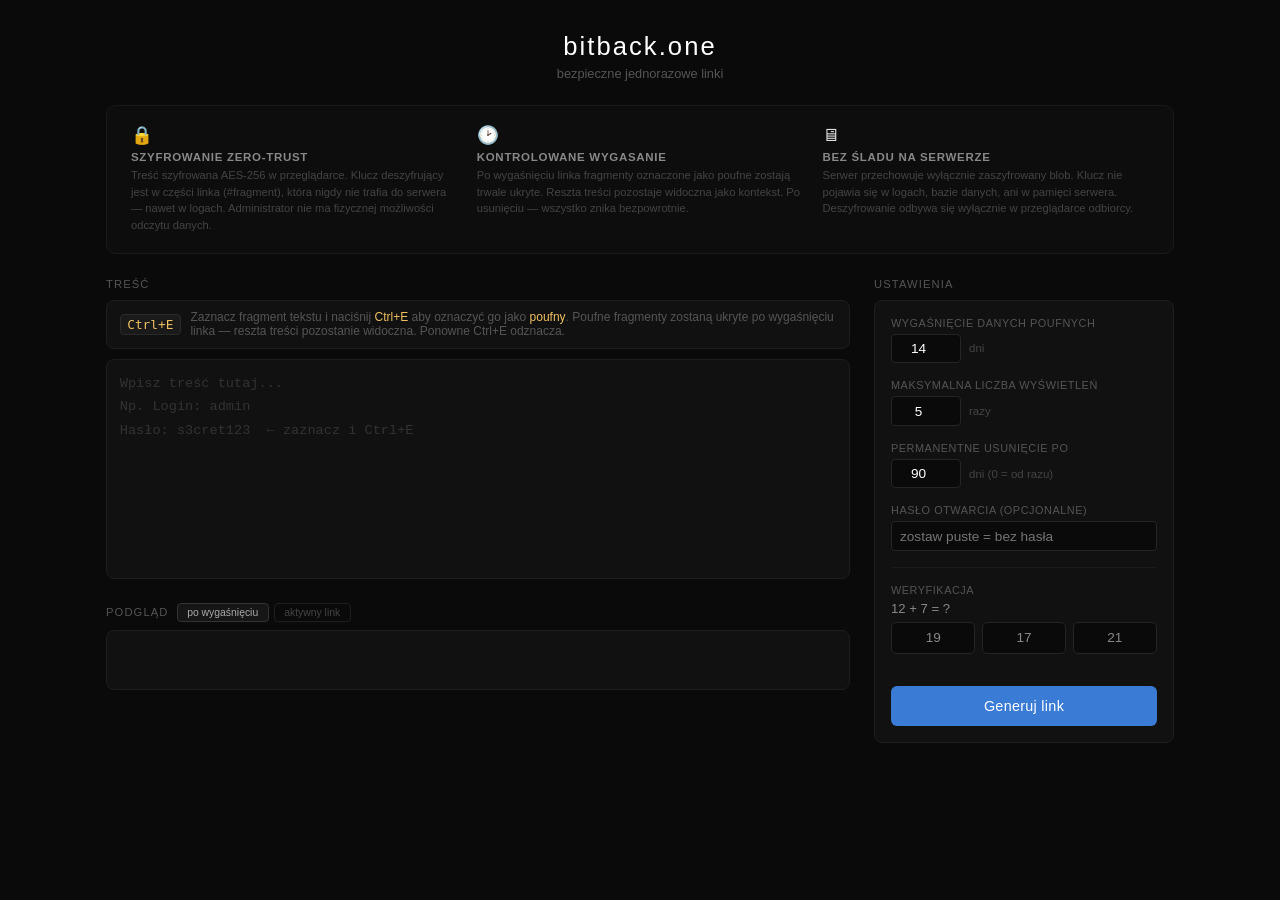
==== index.html @ a9aacf25 "Initial release: zero-trust encrypted one-time links AES-256-CBC encryption with key in URL #fragmen" ====
<!DOCTYPE html>
<html lang="pl">
<head>
    <meta charset="UTF-8">
    <meta name="viewport" content="width=device-width, initial-scale=1.0">
    <title>bitback.one — bezpieczne udostępnianie danych</title>
    <style>
        * { margin: 0; padding: 0; box-sizing: border-box; }

        body {
            font-family: -apple-system, BlinkMacSystemFont, 'Segoe UI', Roboto, sans-serif;
            background: #0a0a0a;
            color: #e0e0e0;
            min-height: 100vh;
        }

        .header {
            text-align: center;
            padding: 2rem 1rem 1.5rem;
        }
        .header h1 {
            font-size: 1.6rem;
            font-weight: 300;
            letter-spacing: 0.08em;
            color: #fff;
        }
        .header p {
            color: #555;
            font-size: 0.8rem;
            margin-top: 0.3rem;
        }

        /* ====== TRUST BAR ====== */
        .trust {
            max-width: 1100px;
            margin: 0 auto 1.5rem;
            padding: 0 1rem;
        }
        .trust-box {
            background: #0d0d0d;
            border: 1px solid #1a1a1a;
            border-radius: 10px;
            padding: 1.2rem 1.5rem;
        }
        .trust-grid {
            display: grid;
            grid-template-columns: repeat(3, 1fr);
            gap: 1.2rem;
        }
        @media (max-width: 768px) {
            .trust-grid { grid-template-columns: 1fr; }
        }
        .trust-item { }
        .trust-icon {
            font-size: 1.1rem;
            margin-bottom: 0.3rem;
        }
        .trust-title {
            font-size: 0.72rem;
            font-weight: 600;
            text-transform: uppercase;
            letter-spacing: 0.06em;
            color: #888;
            margin-bottom: 0.25rem;
        }
        .trust-desc {
            font-size: 0.7rem;
            color: #444;
            line-height: 1.5;
        }

        /* ====== HINT BAR ====== */
        .hint-bar {
            background: #111;
            border: 1px solid #1e1e1e;
            border-radius: 8px;
            padding: 0.6rem 0.8rem;
            margin-bottom: 0.6rem;
            display: flex;
            align-items: center;
            gap: 0.6rem;
            font-size: 0.75rem;
            color: #555;
        }
        .hint-bar kbd {
            display: inline-block;
            padding: 0.15em 0.5em;
            background: #1a1a1a;
            border: 1px solid #2a2a2a;
            border-radius: 4px;
            font-family: 'Consolas', monospace;
            font-size: 0.8rem;
            color: #f0c060;
            white-space: nowrap;
        }
        .hint-bar .hint-text { color: #555; }
        .hint-bar .hint-text strong { color: #f0c060; font-weight: 500; }

        .main {
            max-width: 1100px;
            margin: 0 auto;
            padding: 0 1rem 3rem;
        }

        /* --- LAYOUT DWU-KOLUMNOWY --- */
        .two-col {
            display: grid;
            grid-template-columns: 1fr 300px;
            gap: 1.5rem;
            align-items: start;
        }
        @media (max-width: 768px) {
            .two-col { grid-template-columns: 1fr; }
        }

        .col-label {
            font-size: 0.7rem;
            text-transform: uppercase;
            letter-spacing: 0.1em;
            color: #555;
            margin-bottom: 0.6rem;
        }

        /* ====== LEWA KOLUMNA — EDYTOR ====== */
        .col-left { min-width: 0; }

        /* placeholder edytora */

        /* edytor contenteditable */
        .editor {
            width: 100%;
            min-height: 220px;
            padding: 0.8rem;
            background: #111;
            border: 1px solid #1e1e1e;
            border-radius: 8px;
            color: #ddd;
            font-family: 'Consolas', 'Monaco', 'Courier New', monospace;
            font-size: 0.85rem;
            line-height: 1.7;
            outline: none;
            white-space: pre-wrap;
            word-break: break-word;
            cursor: text;
            transition: border-color 0.15s;
        }
        .editor:focus { border-color: #333; }
        .editor:empty::before {
            content: 'Wpisz treść tutaj...\ANp. Login: admin\AHasło: s3cret123  ← zaznacz i Ctrl+E';
            color: #333;
            pointer-events: none;
            white-space: pre-wrap;
        }

        /* oznaczone fragmenty poufne */
        .editor .secret {
            background: rgba(212, 146, 42, 0.15);
            color: #f0c060;
            border-radius: 3px;
            padding: 0.05em 0.15em;
            border-bottom: 2px solid rgba(212, 146, 42, 0.4);
        }

        /* ====== PRAWA KOLUMNA — KONFIG ====== */
        .col-right {
            position: sticky;
            top: 1.5rem;
        }

        .config-panel {
            background: #111;
            border: 1px solid #1e1e1e;
            border-radius: 8px;
            padding: 1rem;
        }

        .config-group {
            margin-bottom: 1rem;
        }
        .config-group:last-child { margin-bottom: 0; }

        .config-group label {
            display: block;
            font-size: 0.68rem;
            text-transform: uppercase;
            letter-spacing: 0.05em;
            color: #555;
            margin-bottom: 0.3rem;
        }

        .config-row {
            display: flex;
            align-items: center;
            gap: 0.5rem;
        }

        .config-input {
            width: 70px;
            padding: 0.4rem 0.5rem;
            background: #0a0a0a;
            border: 1px solid #252525;
            border-radius: 4px;
            color: #fff;
            font-size: 0.85rem;
            text-align: center;
            outline: none;
        }
        .config-input:focus { border-color: #444; }

        .config-unit {
            font-size: 0.72rem;
            color: #444;
        }

        .config-sep {
            border: none;
            border-top: 1px solid #1a1a1a;
            margin: 1rem 0;
        }

        /* antybot */
        .antibot-q {
            font-size: 0.82rem;
            color: #888;
            margin-bottom: 0.4rem;
        }
        .antibot-options {
            display: flex;
            gap: 0.4rem;
        }
        .antibot-opt {
            flex: 1;
            padding: 0.45rem;
            border-radius: 5px;
            border: 1px solid #252525;
            background: #0a0a0a;
            color: #888;
            font-size: 0.85rem;
            text-align: center;
            cursor: pointer;
            transition: all 0.15s;
            user-select: none;
        }
        .antibot-opt:hover {
            border-color: #444;
            color: #ccc;
        }
        .antibot-opt.selected {
            border-color: #3a7bd5;
            background: #0f1a2e;
            color: #6ea8f0;
        }

        /* honeypot */
        .ohnohoney {
            position: absolute;
            left: -9999px;
            opacity: 0;
            height: 0;
            width: 0;
            pointer-events: none;
        }

        /* przycisk generuj */
        .generate-btn {
            width: 100%;
            padding: 0.75rem;
            margin-top: 1rem;
            border-radius: 6px;
            border: none;
            background: #3a7bd5;
            color: #fff;
            font-size: 0.9rem;
            font-weight: 500;
            cursor: pointer;
            transition: background 0.15s;
            letter-spacing: 0.02em;
        }
        .generate-btn:hover { background: #4a8be5; }
        .generate-btn:active { background: #2a6bc5; }

        /* ====== PODGLĄD WYGAŚNIĘCIA ====== */
        .preview-section {
            margin-top: 1.5rem;
        }
        .preview-bar {
            display: flex;
            align-items: center;
            gap: 0.5rem;
            margin-bottom: 0.5rem;
        }
        .preview-bar .col-label { margin-bottom: 0; }
        .preview-tabs {
            display: flex;
            gap: 0.3rem;
        }
        .preview-tab {
            padding: 0.2rem 0.6rem;
            border-radius: 4px;
            border: 1px solid #1e1e1e;
            background: transparent;
            color: #444;
            font-size: 0.65rem;
            cursor: pointer;
            transition: all 0.15s;
        }
        .preview-tab.active {
            border-color: #333;
            color: #aaa;
            background: #161616;
        }
        .preview-box {
            background: #111;
            border: 1px solid #1e1e1e;
            border-radius: 8px;
            padding: 0.8rem;
            font-family: 'Consolas', 'Monaco', 'Courier New', monospace;
            font-size: 0.85rem;
            line-height: 1.7;
            white-space: pre-wrap;
            word-break: break-word;
            min-height: 60px;
        }
        .preview-box .masked {
            background: rgba(100, 100, 100, 0.2);
            color: #555;
            border-radius: 3px;
            padding: 0.05em 0.15em;
            letter-spacing: 0.1em;
        }
        .preview-box .secret {
            background: rgba(212, 146, 42, 0.15);
            color: #f0c060;
            border-radius: 3px;
            padding: 0.05em 0.15em;
            border-bottom: 2px solid rgba(212, 146, 42, 0.4);
        }

        /* ====== WYNIK ====== */
        .result {
            margin-top: 1.5rem;
            display: none;
        }
        .result.show { display: block; }

        .result-box {
            background: #0c1a0c;
            border: 1px solid #1a3a1a;
            border-radius: 8px;
            padding: 0.8rem 1rem;
        }
        .result-label {
            font-size: 0.68rem;
            text-transform: uppercase;
            letter-spacing: 0.1em;
            color: #4a4;
            margin-bottom: 0.4rem;
        }
        .result-link {
            display: flex;
            align-items: center;
            gap: 0.5rem;
        }
        .result-url {
            flex: 1;
            padding: 0.45rem 0.6rem;
            background: #080808;
            border: 1px solid #252525;
            border-radius: 4px;
            color: #7d7;
            font-family: monospace;
            font-size: 0.8rem;
            outline: none;
        }
        .copy-btn {
            padding: 0.45rem 0.9rem;
            background: #142814;
            border: 1px solid #1a3a1a;
            border-radius: 4px;
            color: #7d7;
            font-size: 0.75rem;
            cursor: pointer;
            transition: background 0.15s;
            white-space: nowrap;
        }
        .copy-btn:hover { background: #1e3a1e; }

        .result-password {
            margin-top: 0.6rem;
            padding: 0.5rem 0.7rem;
            background: #0a1a0a;
            border: 1px solid #1a3a1a;
            border-radius: 4px;
            font-size: 0.78rem;
            color: #6b6;
            display: none;
        }
        .result-password.show { display: block; }
        .result-password strong {
            color: #9d9;
            font-family: monospace;
            font-weight: 500;
        }

    </style>
</head>
<body>

<div class="header">
    <h1>bitback.one</h1>
    <p>bezpieczne jednorazowe linki</p>
</div>

<div class="trust">
    <div class="trust-box">
        <div class="trust-grid">
            <div class="trust-item">
                <div class="trust-icon">&#128274;</div>
                <div class="trust-title">Szyfrowanie zero-trust</div>
                <div class="trust-desc">Treść szyfrowana AES-256 w przeglądarce. Klucz deszyfrujący jest w części linka (#fragment), która nigdy nie trafia do serwera — nawet w logach. Administrator nie ma fizycznej możliwości odczytu danych.</div>
            </div>
            <div class="trust-item">
                <div class="trust-icon">&#128337;</div>
                <div class="trust-title">Kontrolowane wygasanie</div>
                <div class="trust-desc">Po wygaśnięciu linka fragmenty oznaczone jako poufne zostają trwale ukryte. Reszta treści pozostaje widoczna jako kontekst. Po usunięciu — wszystko znika bezpowrotnie.</div>
            </div>
            <div class="trust-item">
                <div class="trust-icon">&#128421;</div>
                <div class="trust-title">Bez śladu na serwerze</div>
                <div class="trust-desc">Serwer przechowuje wyłącznie zaszyfrowany blob. Klucz nie pojawia się w logach, bazie danych, ani w pamięci serwera. Deszyfrowanie odbywa się wyłącznie w przeglądarce odbiorcy.</div>
            </div>
        </div>
    </div>
</div>

<div class="main">
    <form id="createForm" autocomplete="off" onsubmit="return false;">
        <input type="text" name="website_url" class="ohnohoney" tabindex="-1" autocomplete="off">

        <div class="two-col">
            <!-- LEWA — edytor -->
            <div class="col-left">
                <div class="col-label">Treść</div>
                <div class="hint-bar">
                    <kbd>Ctrl+E</kbd>
                    <span class="hint-text">Zaznacz fragment tekstu i naciśnij <strong>Ctrl+E</strong> aby oznaczyć go jako <strong>poufny</strong>. Poufne fragmenty zostaną ukryte po wygaśnięciu linka — reszta treści pozostanie widoczna. Ponowne Ctrl+E odznacza.</span>
                </div>
                <div class="editor" id="editor" contenteditable="true" spellcheck="false"></div>

                <!-- podgląd pod edytorem -->
                <div class="preview-section">
                    <div class="preview-bar">
                        <div class="col-label">Podgląd</div>
                        <div class="preview-tabs">
                            <button type="button" class="preview-tab active" onclick="setPreview('expired', this)">po wygaśnięciu</button>
                            <button type="button" class="preview-tab" onclick="setPreview('active', this)">aktywny link</button>
                        </div>
                    </div>
                    <div class="preview-box" id="preview"></div>
                </div>
            </div>

            <!-- PRAWA — konfiguracja -->
            <div class="col-right">
                <div class="col-label">Ustawienia</div>
                <div class="config-panel">
                    <div class="config-group">
                        <label>Wygaśnięcie danych poufnych</label>
                        <div class="config-row">
                            <input type="number" class="config-input" id="expireDays" value="14" min="1" max="3650">
                            <span class="config-unit">dni</span>
                        </div>
                    </div>

                    <div class="config-group">
                        <label>Maksymalna liczba wyświetleń</label>
                        <div class="config-row">
                            <input type="number" class="config-input" id="maxViews" value="5" min="1" max="10000">
                            <span class="config-unit">razy</span>
                        </div>
                    </div>

                    <div class="config-group">
                        <label>Permanentne usunięcie po</label>
                        <div class="config-row">
                            <input type="number" class="config-input" id="deleteDays" value="90" min="0" max="3650">
                            <span class="config-unit">dni (0 = od razu)</span>
                        </div>
                    </div>

                    <div class="config-group">
                        <label>Hasło otwarcia (opcjonalne)</label>
                        <div class="config-row">
                            <input type="text" class="config-input" id="linkPassword" style="width:100%;text-align:left;" placeholder="zostaw puste = bez hasła" autocomplete="off">
                        </div>
                    </div>

                    <hr class="config-sep">

                    <div class="config-group">
                        <label>Weryfikacja</label>
                        <div class="antibot-q" id="mathQuestion"></div>
                        <div class="antibot-options" id="mathOptions"></div>
                    </div>

                    <button type="button" class="generate-btn" onclick="generateLink()">Generuj link</button>
                </div>
            </div>
        </div>
    </form>

    <div class="result" id="result">
        <div class="result-box">
            <div class="result-label">Twój link</div>
            <div class="result-link">
                <input type="text" class="result-url" id="resultUrl" readonly>
                <button type="button" class="copy-btn" onclick="copyLink()">Kopiuj</button>
            </div>
            <div class="result-password" id="resultPassword"></div>
        </div>
    </div>

</div>

<script>
    const editor = document.getElementById('editor');
    let mathA, mathB;
    let previewMode = 'expired';

    // --- MATH ANTYBOT (klikalne opcje) ---
    let selectedAnswer = null;

    function generateMath() {
        mathA = Math.floor(Math.random() * 15) + 1;
        mathB = Math.floor(Math.random() * 15) + 1;
        selectedAnswer = null;

        const correct = mathA + mathB;
        // wygeneruj 2 fałszywe odpowiedzi (różne od poprawnej i od siebie)
        const fakes = new Set();
        while (fakes.size < 2) {
            const f = correct + (Math.floor(Math.random() * 7) - 3); // ±3
            if (f !== correct && f > 0) fakes.add(f);
        }

        const options = [correct, ...fakes];
        // shuffle
        for (let i = options.length - 1; i > 0; i--) {
            const j = Math.floor(Math.random() * (i + 1));
            [options[i], options[j]] = [options[j], options[i]];
        }

        document.getElementById('mathQuestion').textContent = `${mathA} + ${mathB} = ?`;
        const container = document.getElementById('mathOptions');
        container.innerHTML = '';
        options.forEach(val => {
            const btn = document.createElement('button');
            btn.type = 'button';
            btn.className = 'antibot-opt';
            btn.textContent = val;
            btn.addEventListener('click', () => {
                container.querySelectorAll('.antibot-opt').forEach(b => b.classList.remove('selected'));
                btn.classList.add('selected');
                selectedAnswer = val;
            });
            container.appendChild(btn);
        });
    }
    generateMath();

    // --- TOGGLE SECRET (oznacz / odznacz) ---
    function toggleSecret() {
        const sel = window.getSelection();
        if (!sel.rangeCount) return;

        // sprawdź czy kursor/zaznaczenie jest wewnątrz .secret
        const anchorParent = sel.anchorNode.nodeType === 3 ? sel.anchorNode.parentElement : sel.anchorNode;
        const secretEl = anchorParent ? anchorParent.closest('.secret') : null;

        if (secretEl && editor.contains(secretEl)) {
            // --- ODZNACZ ---
            // wstaw marker <span> tuż za secretEl, żeby po unwrap+normalize mieć punkt odniesienia
            const marker = document.createElement('span');
            marker.setAttribute('data-cursor', '1');
            secretEl.parentNode.insertBefore(marker, secretEl.nextSibling);

            const parent = secretEl.parentNode;
            while (secretEl.firstChild) {
                parent.insertBefore(secretEl.firstChild, secretEl);
            }
            parent.removeChild(secretEl);
            parent.normalize();

            // postaw kursor przed markerem, usuń marker
            const r = document.createRange();
            r.setStartBefore(marker);
            r.collapse(true);
            marker.remove();
            sel.removeAllRanges();
            sel.addRange(r);
            editor.focus();
            updatePreview();
            return;
        }

        // --- OZNACZ ---
        if (sel.isCollapsed) return; // nic nie zaznaczono
        const range = sel.getRangeAt(0);
        if (!editor.contains(range.commonAncestorContainer)) return;

        // blokuj zagnieżdżanie: sprawdź czy zaznaczenie dotyka istniejącego .secret
        const fragment = range.cloneContents();
        if (fragment.querySelector('.secret')) return; // zaznaczenie obejmuje .secret
        const startParent = range.startContainer.nodeType === 3 ? range.startContainer.parentElement : range.startContainer;
        const endParent = range.endContainer.nodeType === 3 ? range.endContainer.parentElement : range.endContainer;
        if (startParent && startParent.closest('.secret')) return; // start wewnątrz .secret
        if (endParent && endParent.closest('.secret')) return;   // koniec wewnątrz .secret

        const mark = document.createElement('span');
        mark.className = 'secret';

        try {
            range.surroundContents(mark);
        } catch(e) {
            // fallback nie powinien się zdarzać po naszych guardach, ale na wszelki wypadek
            return;
        }

        // postaw kursor za nowym spanem
        const r = document.createRange();
        r.setStartAfter(mark);
        r.collapse(true);
        sel.removeAllRanges();
        sel.addRange(r);
        editor.focus();
        updatePreview();
    }

    function markSecret() { toggleSecret(); }
    function clearSecret() { toggleSecret(); }

    // --- SKRÓT Ctrl+E ---
    editor.addEventListener('keydown', function(e) {
        if (e.ctrlKey && e.key === 'e') {
            e.preventDefault();
            toggleSecret();
        }
    });

    // --- PODGLĄD ---
    function updatePreview() {
        const previewBox = document.getElementById('preview');
        const html = editor.innerHTML;

        if (previewMode === 'expired') {
            previewBox.innerHTML = html.replace(
                /<span class="secret">[^<]*<\/span>/g,
                '<span class="masked">●●●●●●</span>'
            );
        } else {
            previewBox.innerHTML = html;
        }
    }

    function setPreview(mode, btn) {
        previewMode = mode;
        document.querySelectorAll('.preview-tab').forEach(t => t.classList.remove('active'));
        btn.classList.add('active');
        updatePreview();
    }

    editor.addEventListener('input', updatePreview);

    // --- EKSTRAKCJA DANYCH Z EDYTORA ---
    function extractSections() {
        const sections = [];

        function parseNode(node) {
            if (node.nodeType === 3) {
                sections.push({ type: 'text', content: node.textContent });
            } else if (node.nodeType === 1) {
                if (node.classList && node.classList.contains('secret')) {
                    sections.push({ type: 'secret', content: node.textContent });
                } else if (node.tagName === 'BR') {
                    sections.push({ type: 'text', content: '\n' });
                } else if (node.tagName === 'DIV') {
                    sections.push({ type: 'text', content: '\n' });
                    node.childNodes.forEach(child => parseNode(child));
                } else {
                    node.childNodes.forEach(child => parseNode(child));
                }
            }
        }

        editor.childNodes.forEach(node => parseNode(node));

        // scal sąsiednie tego samego typu
        const merged = [];
        sections.forEach(s => {
            const last = merged[merged.length - 1];
            if (last && last.type === s.type) {
                last.content += s.content;
            } else {
                merged.push({ ...s });
            }
        });

        return merged.filter(s => s.content.length > 0);
    }

    // --- GENERUJ LINK ---
    async function generateLink() {
        // honeypot
        const honeypot = document.querySelector('.ohnohoney').value;

        // treść
        const text = editor.textContent.trim();
        if (!text) {
            alert('Wpisz treść.');
            return;
        }

        // math — sprawdź czy wybrano odpowiedź
        if (selectedAnswer === null) {
            alert('Wybierz odpowiedź na pytanie.');
            return;
        }

        const sections = extractSections();

        const btn = document.querySelector('.generate-btn');
        btn.disabled = true;
        btn.textContent = '...';

        try {
            const resp = await fetch('/api/create.php', {
                method: 'POST',
                headers: { 'Content-Type': 'application/json' },
                body: JSON.stringify({
                    website_url: honeypot,
                    sections: sections,
                    expire_days: parseInt(document.getElementById('expireDays').value) || 7,
                    max_views: parseInt(document.getElementById('maxViews').value) || 25,
                    delete_after_days: parseInt(document.getElementById('deleteDays').value) || 30,
                    password: document.getElementById('linkPassword').value.trim() || '',
                    math_expected: mathA + mathB,
                    math_answer: selectedAnswer,
                }),
            });

            const result = await resp.json();

            if (result.ok) {
                document.getElementById('resultUrl').value = result.url;
                document.getElementById('result').classList.add('show');
                // pokaż hasło jeśli było ustawione
                const pwdEl = document.getElementById('resultPassword');
                const pwd = document.getElementById('linkPassword').value.trim();
                if (pwd) {
                    pwdEl.innerHTML = 'Twoje hasło: <strong>' + pwd.replace(/</g, '&lt;') + '</strong>';
                    pwdEl.classList.add('show');
                } else {
                    pwdEl.classList.remove('show');
                    pwdEl.innerHTML = '';
                }
                generateMath();
            } else if (result.error === 'ratelimit') {
                alert('Zbyt wiele prób. Spróbuj później.');
            } else if (result.error === 'math') {
                alert('Nieprawidłowa odpowiedź.');
                generateMath();
            } else {
                alert(result.error || 'Błąd serwera.');
            }
        } catch (e) {
            alert('Błąd połączenia z serwerem.');
        } finally {
            btn.disabled = false;
            btn.textContent = 'Generuj link';
        }
    }

    function copyLink() {
        const input = document.getElementById('resultUrl');
        input.select();
        navigator.clipboard.writeText(input.value).then(() => {
            const btn = document.querySelector('.copy-btn');
            btn.textContent = 'Skopiowano!';
            setTimeout(() => btn.textContent = 'Kopiuj', 2000);
        });
    }

    // init
    updatePreview();
</script>

</body>
</html>
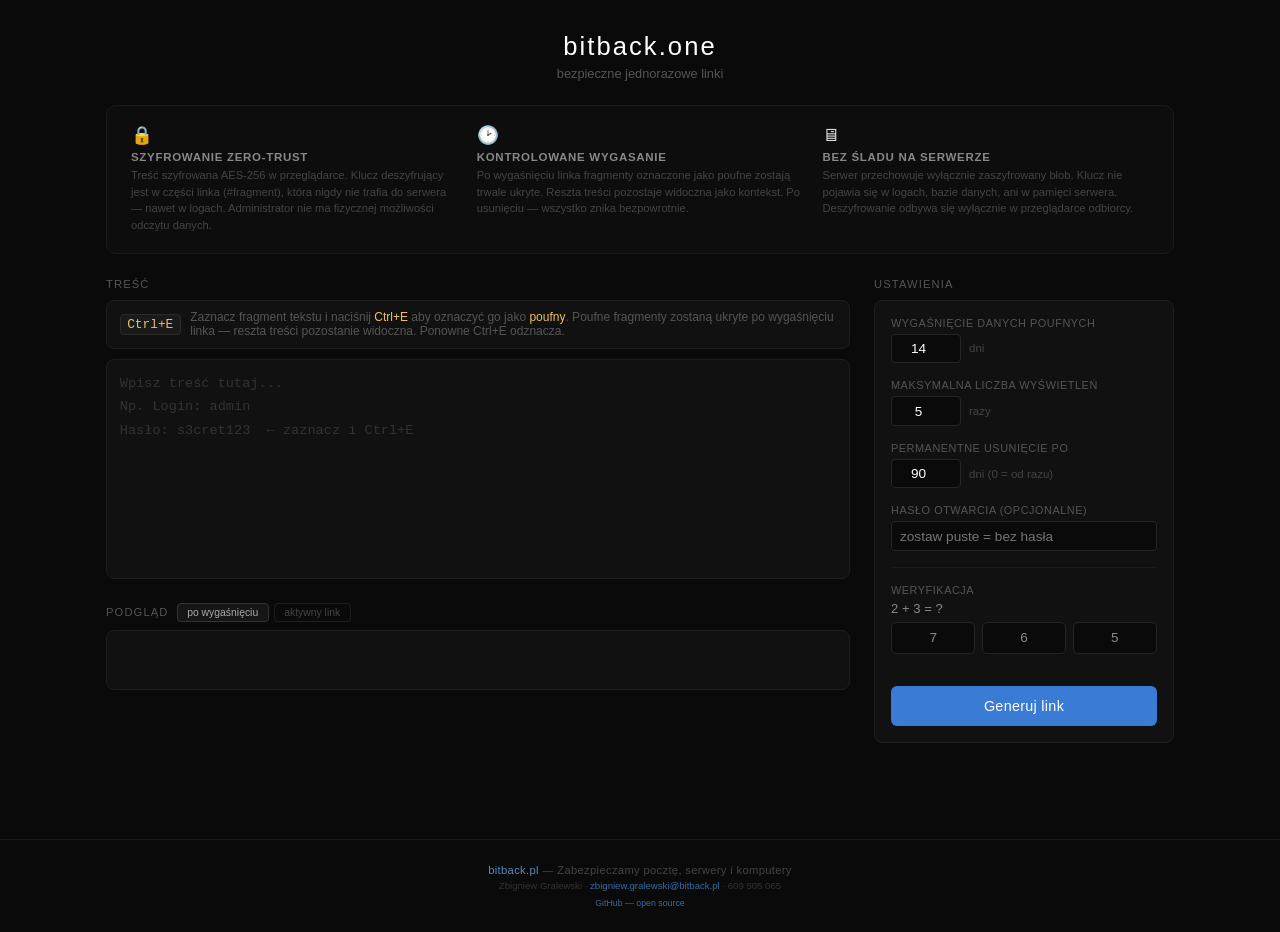
==== commit 68689d4e: "Add bitback.pl footer with contact info and GitHub link Footer visible on all pages: create form, li" ====
--- a/index.html
+++ b/index.html
@@ -520,6 +520,18 @@
         </div>
     </div>
 
+</div>
+
+<div style="margin-top:3rem;padding:1.5rem 1rem;text-align:center;border-top:1px solid #1a1a1a;">
+    <div style="font-size:0.7rem;color:#444;letter-spacing:0.03em;">
+        <a href="https://bitback.pl" target="_blank" rel="noopener" style="color:#5a8abf;text-decoration:none;">bitback.pl</a> — Zabezpieczamy pocztę, serwery i komputery
+    </div>
+    <div style="font-size:0.6rem;color:#333;margin-top:0.3rem;">
+        Zbigniew Gralewski · <a href="mailto:zbigniew.gralewski@bitback.pl" style="color:#3a6a9f;text-decoration:none;">zbigniew.gralewski@bitback.pl</a> · 609 505 065
+    </div>
+    <div style="font-size:0.55rem;color:#2a2a2a;margin-top:0.4rem;">
+        <a href="https://github.com/bitback/bitback.one" target="_blank" rel="noopener" style="color:#3a6a9f;text-decoration:none;">GitHub — open source</a>
+    </div>
 </div>
 
 <script>
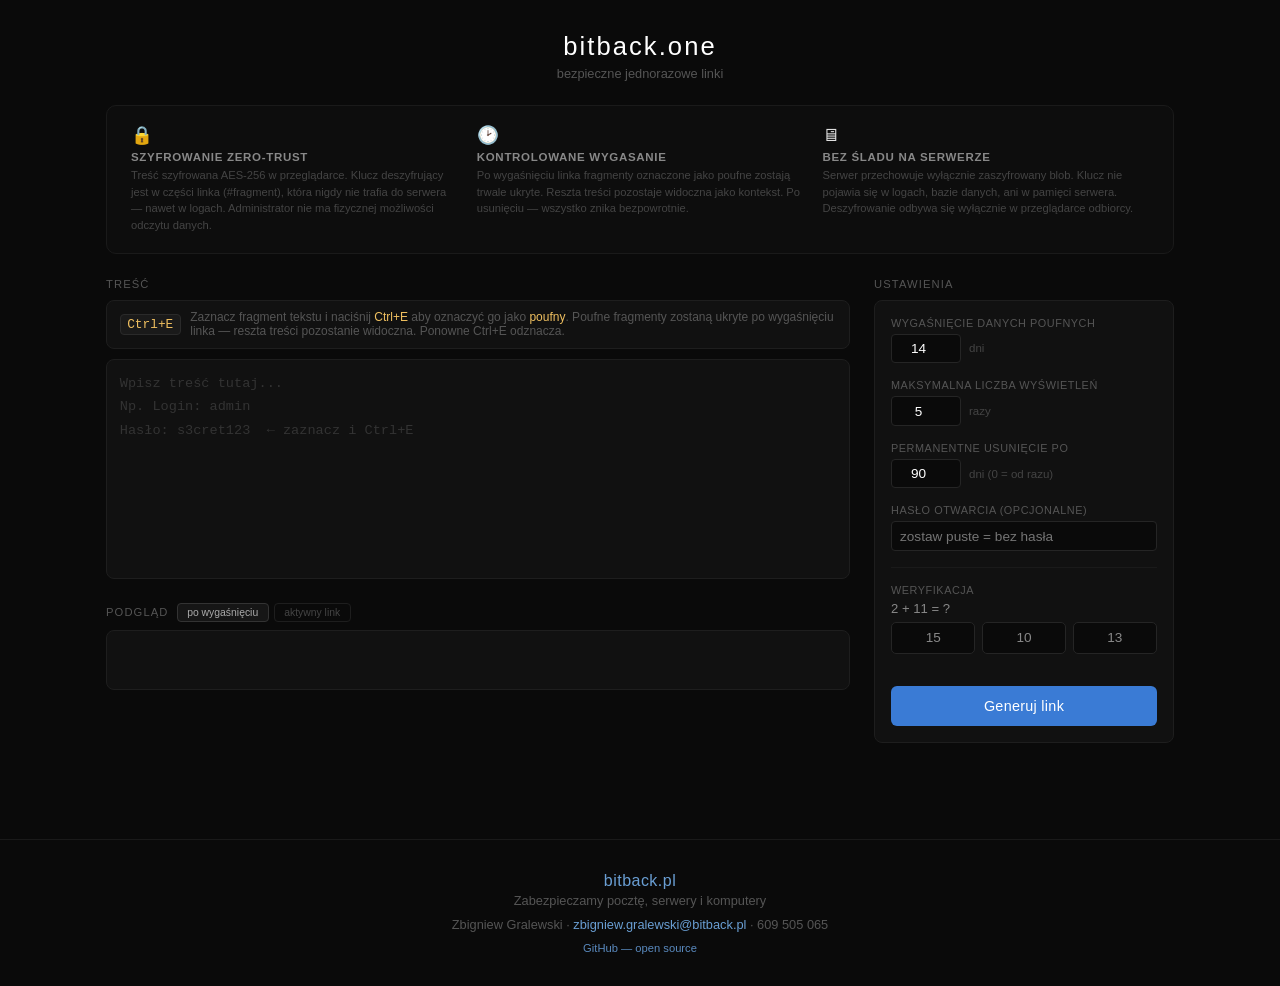
==== commit b64f6dee: "Enlarge footer: bigger fonts, better visibility Increased font sizes across all footers — brand name" ====
--- a/index.html
+++ b/index.html
@@ -522,15 +522,18 @@
 
 </div>
 
-<div style="margin-top:3rem;padding:1.5rem 1rem;text-align:center;border-top:1px solid #1a1a1a;">
-    <div style="font-size:0.7rem;color:#444;letter-spacing:0.03em;">
-        <a href="https://bitback.pl" target="_blank" rel="noopener" style="color:#5a8abf;text-decoration:none;">bitback.pl</a> — Zabezpieczamy pocztę, serwery i komputery
+<div style="margin-top:3rem;padding:2rem 1rem;text-align:center;border-top:1px solid #1a1a1a;">
+    <div style="font-size:1rem;color:#666;letter-spacing:0.03em;">
+        <a href="https://bitback.pl" target="_blank" rel="noopener" style="color:#6a9fd4;text-decoration:none;font-weight:500;">bitback.pl</a>
     </div>
-    <div style="font-size:0.6rem;color:#333;margin-top:0.3rem;">
-        Zbigniew Gralewski · <a href="mailto:zbigniew.gralewski@bitback.pl" style="color:#3a6a9f;text-decoration:none;">zbigniew.gralewski@bitback.pl</a> · 609 505 065
+    <div style="font-size:0.8rem;color:#555;margin-top:0.2rem;">
+        Zabezpieczamy pocztę, serwery i komputery
     </div>
-    <div style="font-size:0.55rem;color:#2a2a2a;margin-top:0.4rem;">
-        <a href="https://github.com/bitback/bitback.one" target="_blank" rel="noopener" style="color:#3a6a9f;text-decoration:none;">GitHub — open source</a>
+    <div style="font-size:0.8rem;color:#555;margin-top:0.6rem;">
+        Zbigniew Gralewski · <a href="mailto:zbigniew.gralewski@bitback.pl" style="color:#6a9fd4;text-decoration:none;">zbigniew.gralewski@bitback.pl</a> · 609 505 065
+    </div>
+    <div style="font-size:0.7rem;color:#444;margin-top:0.6rem;">
+        <a href="https://github.com/bitback/bitback.one" target="_blank" rel="noopener" style="color:#5a8abf;text-decoration:none;">GitHub — open source</a>
     </div>
 </div>
 
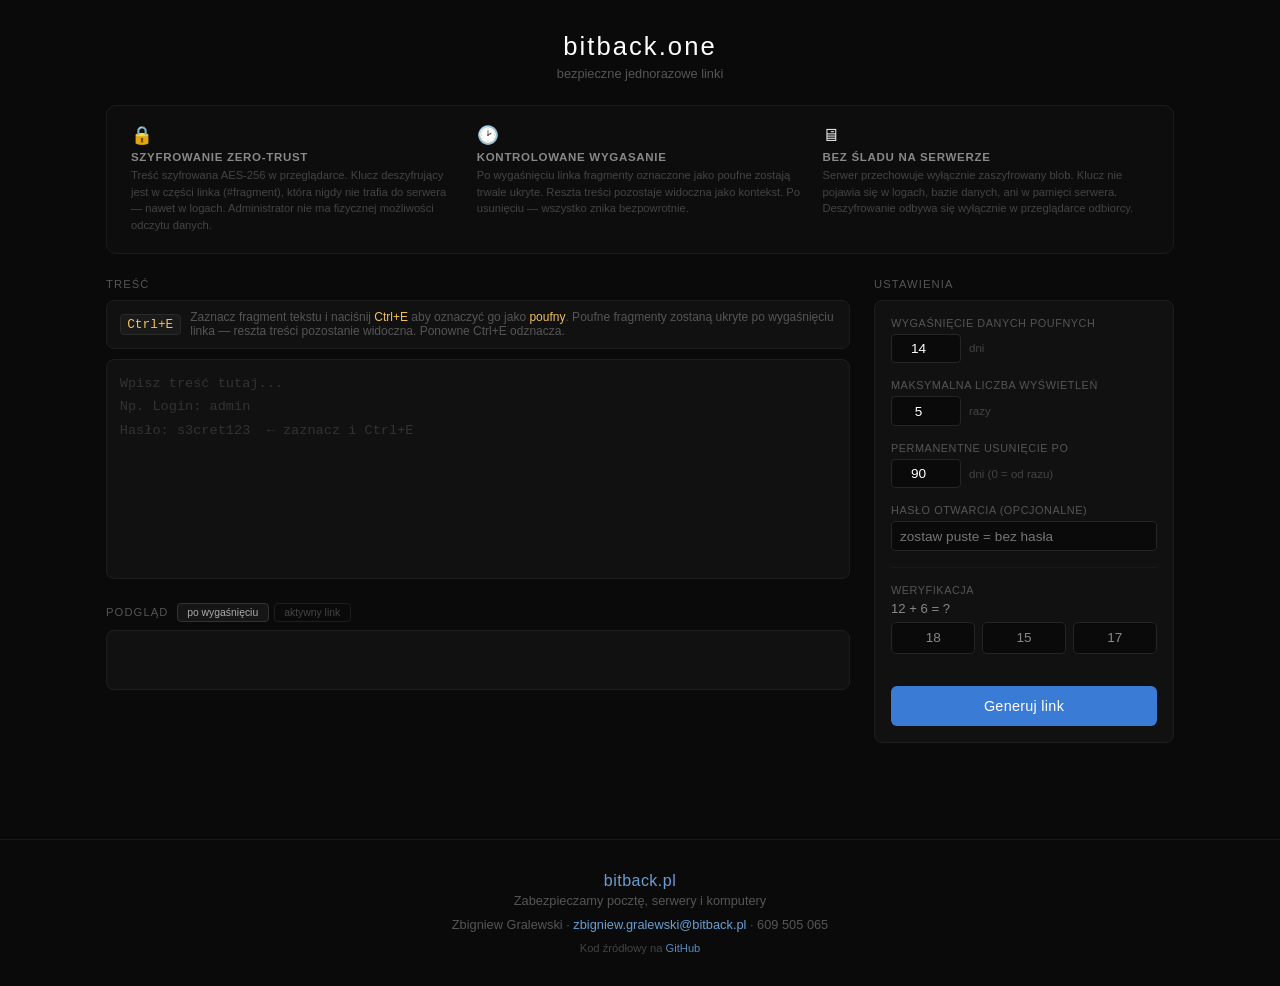
==== commit b17b7385: "Add "Source code on GitHub" label to all footers Changed bare "GitHub" links to "Kod źródłowy na Git" ====
--- a/index.html
+++ b/index.html
@@ -533,7 +533,7 @@
         Zbigniew Gralewski · <a href="mailto:zbigniew.gralewski@bitback.pl" style="color:#6a9fd4;text-decoration:none;">zbigniew.gralewski@bitback.pl</a> · 609 505 065
     </div>
     <div style="font-size:0.7rem;color:#444;margin-top:0.6rem;">
-        <a href="https://github.com/bitback/bitback.one" target="_blank" rel="noopener" style="color:#5a8abf;text-decoration:none;">GitHub — open source</a>
+        Kod źródłowy na <a href="https://github.com/bitback/bitback.one" target="_blank" rel="noopener" style="color:#5a8abf;text-decoration:none;">GitHub</a>
     </div>
 </div>
 
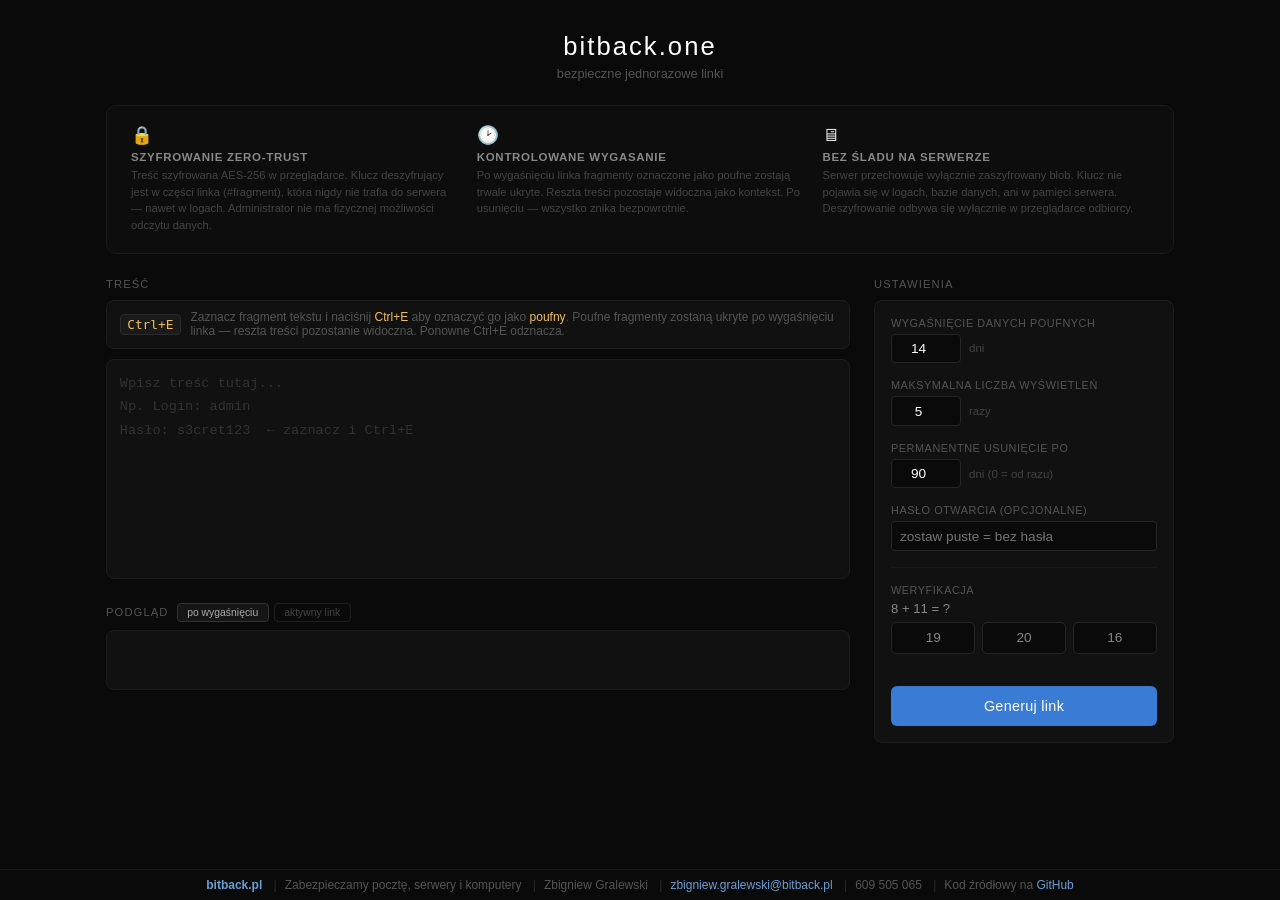
==== commit ed8adf34: "Sticky floating 1-liner footer on all pages Footer is now fixed to the bottom of the viewport, alway" ====
--- a/index.html
+++ b/index.html
@@ -12,6 +12,7 @@
             background: #0a0a0a;
             color: #e0e0e0;
             min-height: 100vh;
+            padding-bottom: 2.5rem;
         }
 
         .header {
@@ -522,19 +523,13 @@
 
 </div>
 
-<div style="margin-top:3rem;padding:2rem 1rem;text-align:center;border-top:1px solid #1a1a1a;">
-    <div style="font-size:1rem;color:#666;letter-spacing:0.03em;">
-        <a href="https://bitback.pl" target="_blank" rel="noopener" style="color:#6a9fd4;text-decoration:none;font-weight:500;">bitback.pl</a>
-    </div>
-    <div style="font-size:0.8rem;color:#555;margin-top:0.2rem;">
-        Zabezpieczamy pocztę, serwery i komputery
-    </div>
-    <div style="font-size:0.8rem;color:#555;margin-top:0.6rem;">
-        Zbigniew Gralewski · <a href="mailto:zbigniew.gralewski@bitback.pl" style="color:#6a9fd4;text-decoration:none;">zbigniew.gralewski@bitback.pl</a> · 609 505 065
-    </div>
-    <div style="font-size:0.7rem;color:#444;margin-top:0.6rem;">
-        Kod źródłowy na <a href="https://github.com/bitback/bitback.one" target="_blank" rel="noopener" style="color:#5a8abf;text-decoration:none;">GitHub</a>
-    </div>
+<div style="position:fixed;bottom:0;left:0;right:0;z-index:100;background:#0a0a0a;border-top:1px solid #1a1a1a;padding:0.5rem 1rem;text-align:center;font-size:0.75rem;color:#555;white-space:nowrap;overflow:hidden;text-overflow:ellipsis;">
+    <a href="https://bitback.pl" target="_blank" rel="noopener" style="color:#6a9fd4;text-decoration:none;"><strong>bitback.pl</strong></a>
+    <span style="color:#2a2a2a;margin:0 0.5rem;">|</span>Zabezpieczamy pocztę, serwery i komputery
+    <span style="color:#2a2a2a;margin:0 0.5rem;">|</span>Zbigniew Gralewski
+    <span style="color:#2a2a2a;margin:0 0.5rem;">|</span><a href="mailto:zbigniew.gralewski@bitback.pl" style="color:#6a9fd4;text-decoration:none;">zbigniew.gralewski@bitback.pl</a>
+    <span style="color:#2a2a2a;margin:0 0.5rem;">|</span>609 505 065
+    <span style="color:#2a2a2a;margin:0 0.5rem;">|</span>Kod źródłowy na <a href="https://github.com/bitback/bitback.one" target="_blank" rel="noopener" style="color:#6a9fd4;text-decoration:none;">GitHub</a>
 </div>
 
 <script>
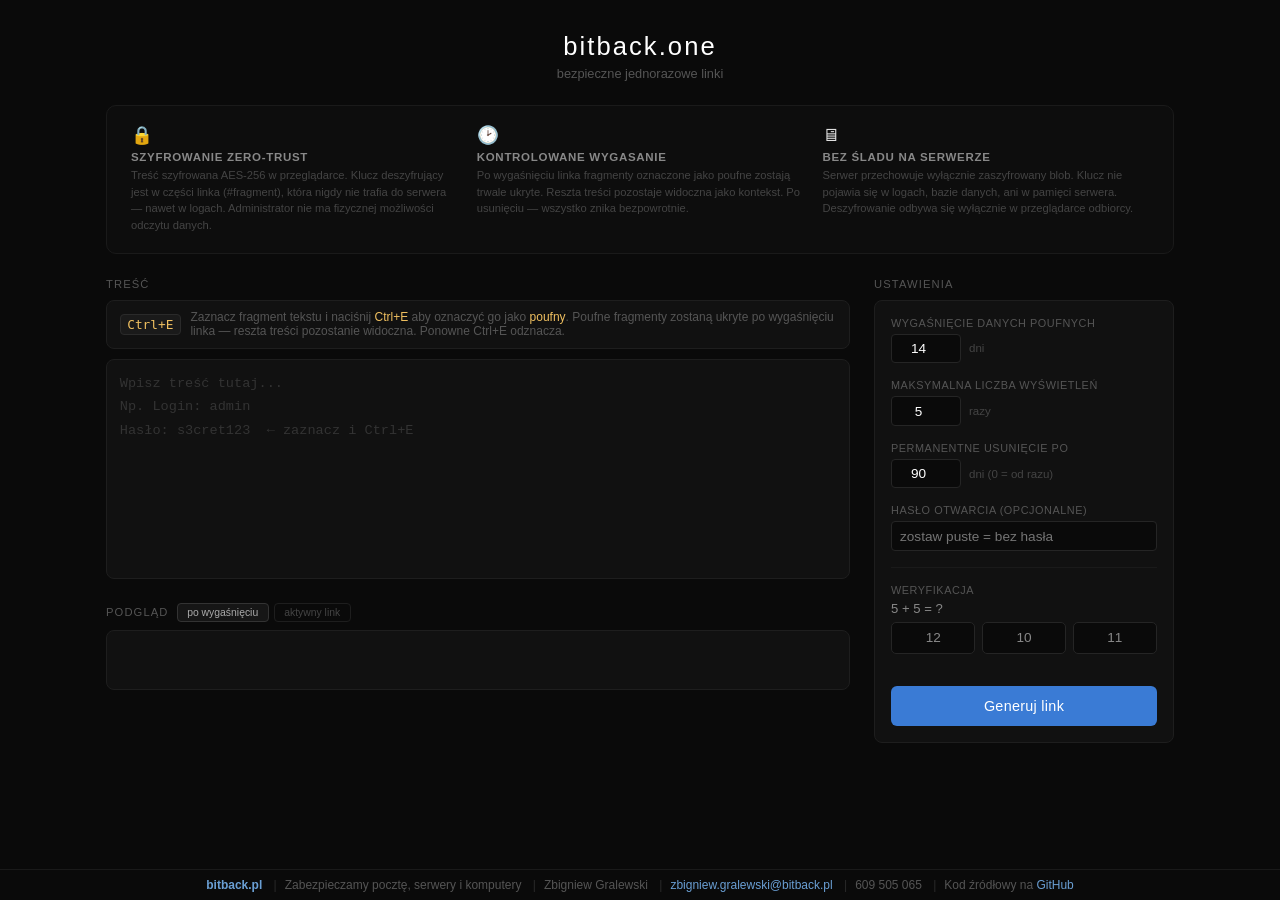
==== commit 7a25ae44: "Move encryption fully to browser (true zero-trust) BREAKING: Server no longer sees plaintext or encr" ====
--- a/index.html
+++ b/index.html
@@ -718,6 +718,37 @@
         return merged.filter(s => s.content.length > 0);
     }
 
+    // === CLIENT-SIDE ENCRYPTION (Web Crypto API) ===
+    // Klucz generowany w przeglądarce, nigdy nie wysyłany na serwer.
+    // Serwer otrzymuje wyłącznie zaszyfrowane bloby (base64).
+
+    function generateHexKey() {
+        const bytes = crypto.getRandomValues(new Uint8Array(16));
+        return Array.from(bytes, b => b.toString(16).padStart(2, '0')).join('');
+    }
+
+    async function sha256(data) {
+        return new Uint8Array(await crypto.subtle.digest('SHA-256', data));
+    }
+
+    async function encryptBlob(sections, hexKey) {
+        const json = JSON.stringify(sections);
+        const plaintext = new TextEncoder().encode(json);
+        const keyBytes = await sha256(new TextEncoder().encode(hexKey));
+        const iv = crypto.getRandomValues(new Uint8Array(16));
+        const cryptoKey = await crypto.subtle.importKey(
+            'raw', keyBytes, { name: 'AES-CBC' }, false, ['encrypt']
+        );
+        const encrypted = await crypto.subtle.encrypt(
+            { name: 'AES-CBC', iv: iv }, cryptoKey, plaintext
+        );
+        // iv + ciphertext → base64 (identyczny format jak PHP encrypt_secret)
+        const combined = new Uint8Array(iv.length + encrypted.byteLength);
+        combined.set(iv, 0);
+        combined.set(new Uint8Array(encrypted), iv.length);
+        return btoa(String.fromCharCode(...combined));
+    }
+
     // --- GENERUJ LINK ---
     async function generateLink() {
         // honeypot
@@ -738,17 +769,39 @@
 
         const sections = extractSections();
 
+        // --- CLIENT-SIDE ENCRYPTION ---
+        const hexKey = generateHexKey();
+
+        // Rozdziel na text + secrets (z zachowaniem idx)
+        const textSections = [];
+        const secretSections = [];
+        sections.forEach((s, idx) => {
+            const entry = { idx: idx, content: s.content };
+            if (s.type === 'secret') {
+                secretSections.push(entry);
+            } else {
+                textSections.push(entry);
+            }
+        });
+
         const btn = document.querySelector('.generate-btn');
         btn.disabled = true;
         btn.textContent = '...';
 
         try {
+            // Szyfruj w przeglądarce
+            const encryptedText = await encryptBlob(textSections, hexKey);
+            const encryptedSecrets = secretSections.length > 0
+                ? await encryptBlob(secretSections, hexKey)
+                : null;
+
             const resp = await fetch('/api/create.php', {
                 method: 'POST',
                 headers: { 'Content-Type': 'application/json' },
                 body: JSON.stringify({
                     website_url: honeypot,
-                    sections: sections,
+                    encrypted_text: encryptedText,
+                    encrypted_secrets: encryptedSecrets,
                     expire_days: parseInt(document.getElementById('expireDays').value) || 7,
                     max_views: parseInt(document.getElementById('maxViews').value) || 25,
                     delete_after_days: parseInt(document.getElementById('deleteDays').value) || 30,
@@ -761,7 +814,8 @@
             const result = await resp.json();
 
             if (result.ok) {
-                document.getElementById('resultUrl').value = result.url;
+                // Serwer zwraca URL bez klucza — klucz dodajemy po stronie klienta
+                document.getElementById('resultUrl').value = result.url + '#' + hexKey;
                 document.getElementById('result').classList.add('show');
                 // pokaż hasło jeśli było ustawione
                 const pwdEl = document.getElementById('resultPassword');
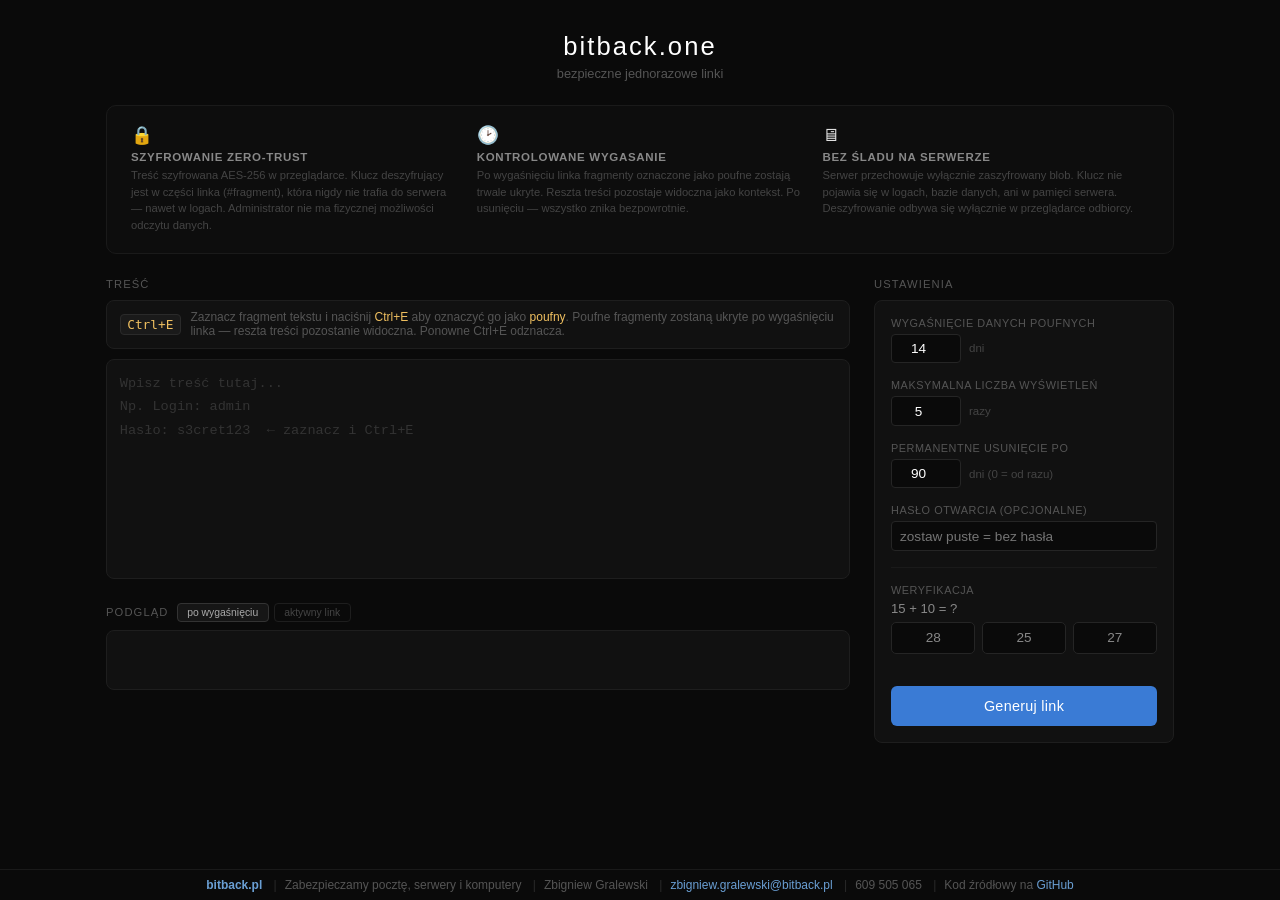
==== commit 643a2add: "Fix missing masked indicators when secrets are at edges Secrets at the end of content (or content th" ====
--- a/index.html
+++ b/index.html
@@ -802,6 +802,7 @@
                     website_url: honeypot,
                     encrypted_text: encryptedText,
                     encrypted_secrets: encryptedSecrets,
+                    total_sections: sections.length,
                     expire_days: parseInt(document.getElementById('expireDays').value) || 7,
                     max_views: parseInt(document.getElementById('maxViews').value) || 25,
                     delete_after_days: parseInt(document.getElementById('deleteDays').value) || 30,
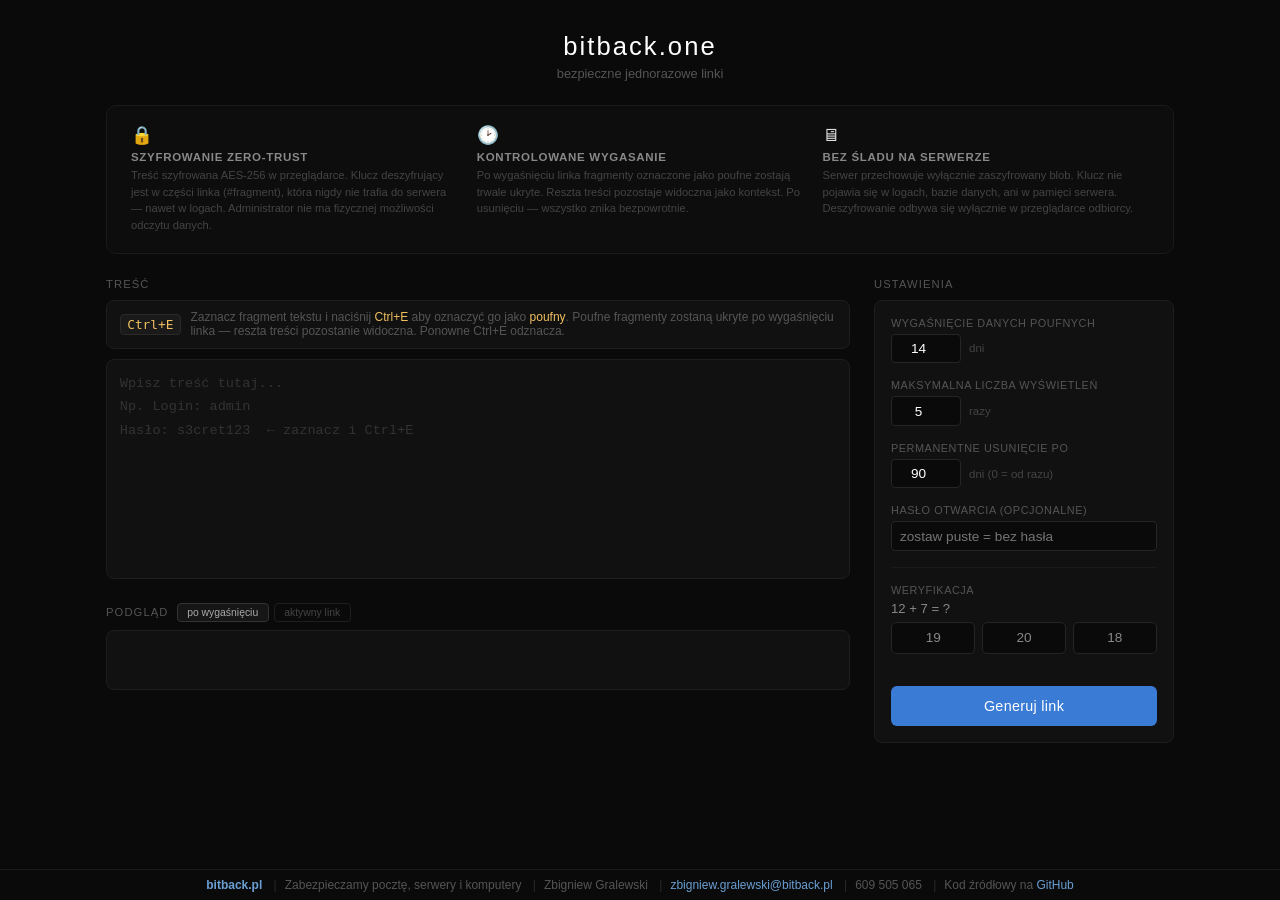
==== commit 6e9692cb: "Make bitback.one clickable everywhere All visible instances of "bitback.one" text are now links: - i" ====
--- a/index.html
+++ b/index.html
@@ -408,7 +408,7 @@
 <body>
 
 <div class="header">
-    <h1>bitback.one</h1>
+    <h1><a href="https://bitback.one" style="color:inherit;text-decoration:none;">bitback.one</a></h1>
     <p>bezpieczne jednorazowe linki</p>
 </div>
 
